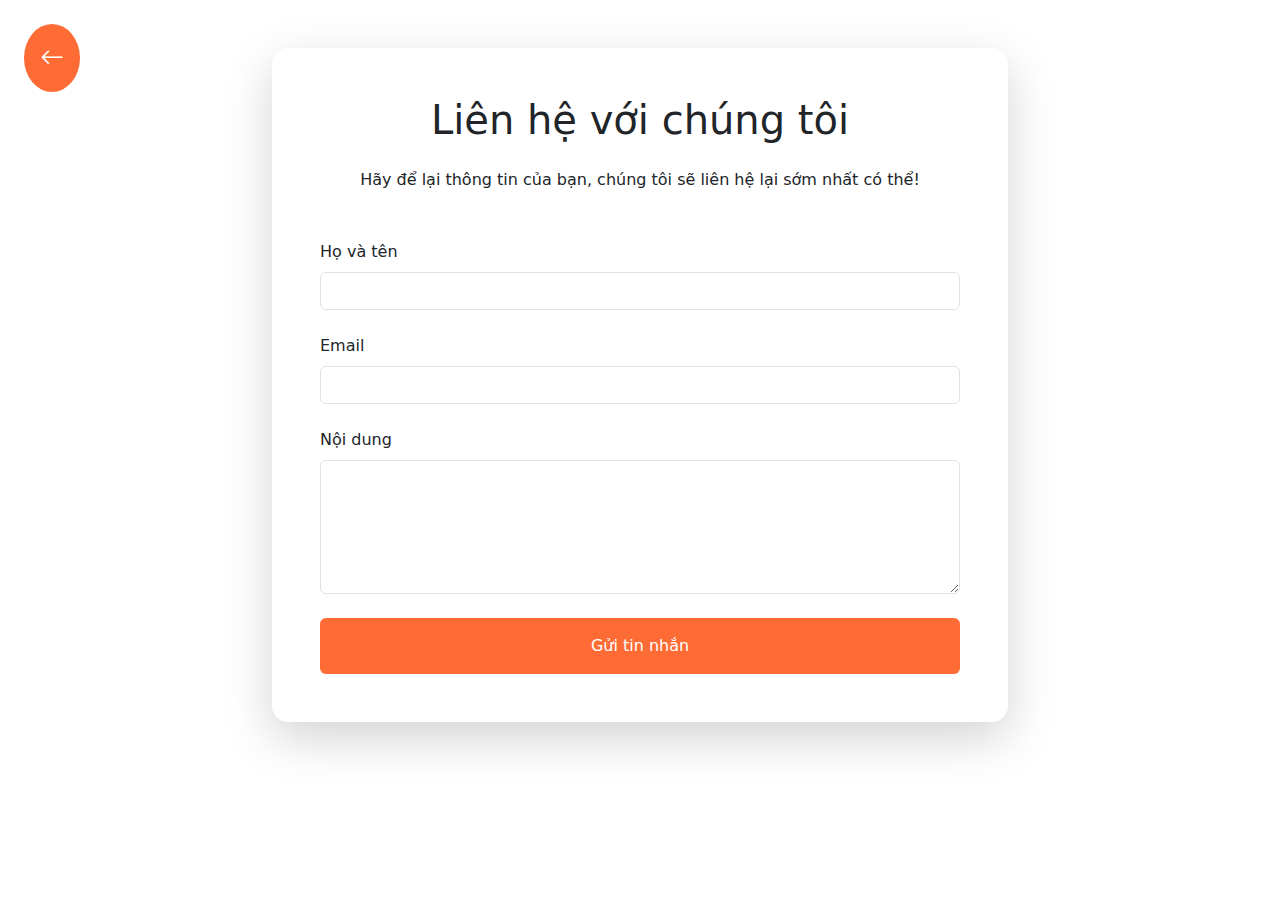
==== contact.html @ 9d49c2b2 "Add files via upload" ====
<!DOCTYPE html>
<html lang="vi">
<head>
    <meta charset="UTF-8">
    <meta name="viewport" content="width=device-width, initial-scale=1.0">
    <title>Liên hệ - Học cùng 7A2</title>
    <link rel="icon" type="image/svg+xml" href="/mortarboard.svg">
    <link href="https://cdn.jsdelivr.net/npm/bootstrap@5.3.2/dist/css/bootstrap.min.css" rel="stylesheet">
    <link href="https://cdn.jsdelivr.net/npm/bootstrap-icons@1.11.1/font/bootstrap-icons.css" rel="stylesheet">
    <link href="/src/style.css" rel="stylesheet">
</head>
<body>
    <!-- Back to Main Menu Button -->
    <div class="position-fixed top-0 start-0 m-4">
        <a href="/" class="btn btn-orange rounded-circle p-3">
            <i class="bi bi-arrow-left fs-4"></i>
        </a>
    </div>

    <div class="container py-5">
        <div class="row justify-content-center">
            <div class="col-lg-8">
                <div class="card border-0 shadow-lg">
                    <div class="card-body p-5">
                        <h1 class="text-center mb-4">Liên hệ với chúng tôi</h1>
                        <p class="text-center mb-5">Hãy để lại thông tin của bạn, chúng tôi sẽ liên hệ lại sớm nhất có thể!</p>
                        
                        <form id="contactForm">
                            <div class="mb-4">
                                <label for="name" class="form-label">Họ và tên</label>
                                <input type="text" class="form-control" id="name" required>
                            </div>
                            <div class="mb-4">
                                <label for="email" class="form-label">Email</label>
                                <input type="email" class="form-control" id="email" required>
                            </div>
                            <div class="mb-4">
                                <label for="message" class="form-label">Nội dung</label>
                                <textarea class="form-control" id="message" rows="5" required></textarea>
                            </div>
                            <button type="submit" class="btn btn-orange w-100 py-3">Gửi tin nhắn</button>
                        </form>
                    </div>
                </div>
            </div>
        </div>
    </div>

    <script src="https://cdn.jsdelivr.net/npm/bootstrap@5.3.2/dist/js/bootstrap.bundle.min.js"></script>
    <script type="module" src="/src/main.js"></script>
</body>
</html>
---- src/style.css ----
:root {
    --orange-primary: #ff6b35;
    --orange-secondary: #ff8659;
    --orange-light: #fff0eb;
}

body {
    font-family: 'Segoe UI', system-ui, -apple-system, sans-serif;
}

/* Custom Colors */
.text-orange {
    color: var(--orange-primary);
}

.bg-orange {
    background-color: var(--orange-primary);
}

/* Buttons */
.btn-orange {
    background-color: var(--orange-primary);
    color: white;
    border: none;
    transition: all 0.3s ease;
}

.btn-orange:hover {
    background-color: var(--orange-secondary);
    color: white;
    transform: translateY(-2px);
}

.btn-outline-orange {
    color: var(--orange-primary);
    border-color: var(--orange-primary);
    transition: all 0.3s ease;
}

.btn-outline-orange:hover {
    background-color: var(--orange-primary);
    color: white;
}

/* Hero Section */
.hero-section {
    background: linear-gradient(135deg, var(--orange-light) 0%, #fff 100%);
    padding: 6rem 0;
}

/* Cards */
.card {
    transition: transform 0.3s ease;
    border-radius: 1rem;
}

.card:hover {
    transform: translateY(-5px);
}

.topic-icon {
    width: 60px;
    height: 60px;
    display: flex;
    align-items: center;
    justify-content: center;
    background-color: var(--orange-light);
    border-radius: 50%;
}

/* Lesson List */
.accordion-button {
    padding: 1rem;
    background-color: white;
    border: none;
    border-radius: 0.5rem !important;
}

.accordion-button:not(.collapsed) {
    background-color: var(--orange-light);
    color: var(--orange-primary);
}

.accordion-item {
    border: 1px solid rgba(0,0,0,.125);
    border-radius: 0.5rem !important;
    margin-bottom: 0.5rem;
}

.lesson-item {
    display: flex;
    align-items: center;
    justify-content: space-between;
    padding: 0.75rem 1rem;
    border-radius: 0.5rem;
    margin-bottom: 0.5rem;
    transition: all 0.3s ease;
    text-decoration: none;
    color: #333;
    cursor: pointer;
}

.lesson-item:hover {
    background-color: var(--orange-light);
}

.lesson-item.active {
    background-color: var(--orange-primary);
    color: white;
}

.lesson-item .lesson-title {
    display: flex;
    align-items: center;
    gap: 0.5rem;
}

.lesson-item .lesson-actions {
    opacity: 0;
    transition: opacity 0.3s ease;
}

.lesson-item:hover .lesson-actions {
    opacity: 1;
}

.completed-lesson {
    color: #198754;
}

/* Lesson Content */
.lesson-content {
    max-width: 800px;
    margin: 0 auto;
}

.lesson-section {
    margin-bottom: 2rem;
}

.lesson-section h2 {
    color: var(--orange-primary);
    font-size: 1.5rem;
}

.lesson-section ul li {
    line-height: 1.6;
}

/* Chat Button */
.chat-button {
    position: fixed;
    bottom: 2rem;
    right: 2rem;
    width: 60px;
    height: 60px;
    border-radius: 50%;
    background-color: var(--orange-primary);
    color: white;
    border: none;
    box-shadow: 0 4px 12px rgba(0, 0, 0, 0.15);
    cursor: pointer;
    display: flex;
    align-items: center;
    justify-content: center;
    font-size: 1.5rem;
    transition: all 0.3s ease;
    z-index: 1000;
}

.chat-button:hover {
    transform: scale(1.1);
    background-color: var(--orange-secondary);
}

/* Animations */
@keyframes fadeIn {
    from {
        opacity: 0;
        transform: translateY(20px);
    }
    to {
        opacity: 1;
        transform: translateY(0);
    }
}

.hero-section h1,
.hero-section p,
.hero-section .btn {
    animation: fadeIn 1s ease-out forwards;
}

/* Responsive Design */
@media (max-width: 768px) {
    .hero-section {
        padding: 4rem 0;
    }
    
    .hero-section h1 {
        font-size: 2.5rem;
    }
    
    .lesson-content {
        padding: 0 1rem;
    }
}
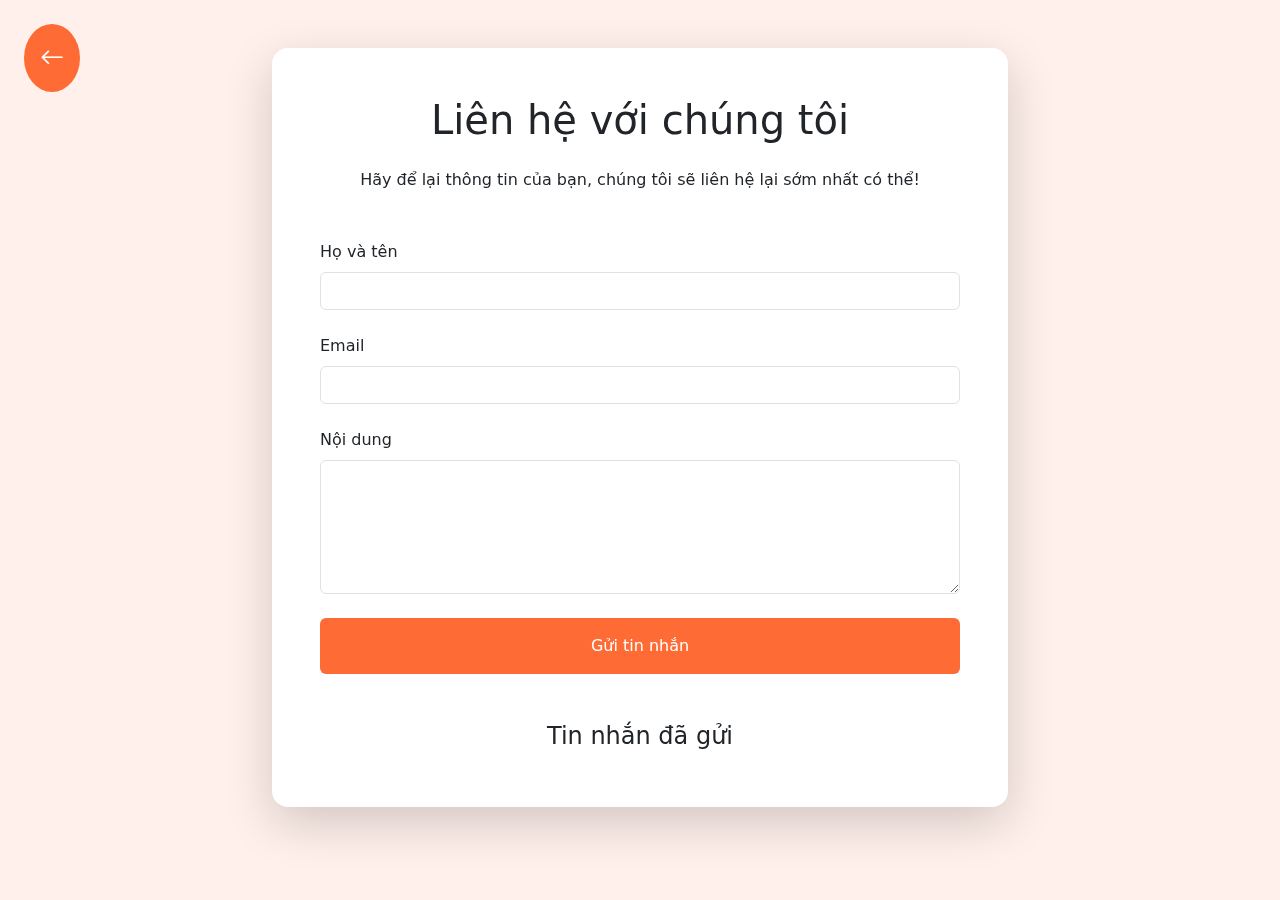
==== commit 48de7da5: "contact.html" ====
--- a/contact.html
+++ b/contact.html
@@ -7,12 +7,12 @@
     <link rel="icon" type="image/svg+xml" href="/mortarboard.svg">
     <link href="https://cdn.jsdelivr.net/npm/bootstrap@5.3.2/dist/css/bootstrap.min.css" rel="stylesheet">
     <link href="https://cdn.jsdelivr.net/npm/bootstrap-icons@1.11.1/font/bootstrap-icons.css" rel="stylesheet">
-    <link href="/src/style.css" rel="stylesheet">
+    <link href="style.css" rel="stylesheet">
 </head>
 <body>
     <!-- Back to Main Menu Button -->
     <div class="position-fixed top-0 start-0 m-4">
-        <a href="/" class="btn btn-orange rounded-circle p-3">
+        <a href="index.html" class="btn btn-orange rounded-circle p-3">
             <i class="bi bi-arrow-left fs-4"></i>
         </a>
     </div>
@@ -40,13 +40,38 @@
                             </div>
                             <button type="submit" class="btn btn-orange w-100 py-3">Gửi tin nhắn</button>
                         </form>
+                        <!-- Phần hiển thị tin nhắn đã gửi -->
+                        <div id="messageList" class="mt-5">
+                            <h4 class="text-center">Tin nhắn đã gửi</h4>
+                            <ul class="list-group" id="messageContainer"></ul>
+                        </div>
                     </div>
                 </div>
             </div>
         </div>
     </div>
+    <script>
+			document.getElementById("contactForm").addEventListener("submit", function(event) {
+            event.preventDefault(); // Ngăn chặn tải lại trang
 
+            // Lấy giá trị từ input
+            let name = document.getElementById("name").value;
+            let email = document.getElementById("email").value;
+            let message = document.getElementById("message").value;
+
+            // Tạo phần tử mới để hiển thị tin nhắn
+            let messageItem = document.createElement("li");
+            messageItem.classList.add("list-group-item");
+            messageItem.innerHTML = `<strong>${name}</strong> (<em>${email}</em>)<br>${message}`;
+
+            // Thêm vào danh sách
+            document.getElementById("messageContainer").appendChild(messageItem);
+
+            // Xóa nội dung trong form
+            document.getElementById("contactForm").reset();
+        });
+    </script>
     <script src="https://cdn.jsdelivr.net/npm/bootstrap@5.3.2/dist/js/bootstrap.bundle.min.js"></script>
-    <script type="module" src="/src/main.js"></script>
+    <script type="module" src="main.js"></script>
 </body>
-</html>+</html>
--- a/style.css
+++ b/style.css
@@ -0,0 +1,224 @@
+/* Import Bootstrap CSS */
+@import url('https://cdn.jsdelivr.net/npm/bootstrap@5.3.0/dist/css/bootstrap.min.css');
+@import url('https://cdn.jsdelivr.net/npm/bootstrap-icons/font/bootstrap-icons.css');
+
+:root {
+    --orange-primary: #ff6b35;
+    --orange-secondary: #ff8659;
+    --orange-light: #fff0eb;
+}
+
+body {
+    font-family: 'Segoe UI', system-ui, -apple-system, sans-serif;
+    background-color: #fff0eb;
+}
+
+/* Custom Colors */
+.text-orange {
+    color: var(--orange-primary);
+}
+
+.bg-orange {
+    background-color: var(--orange-primary);
+}
+
+/* Buttons */
+.btn-orange {
+    background-color: var(--orange-primary);
+    color: white;
+    border: none;
+    transition: all 0.3s ease;
+}
+
+.btn-orange:hover {
+    background-color: var(--orange-secondary);
+    color: white;
+    transform: translateY(-2px);
+}
+
+.btn-orange:focus,
+.btn-outline-orange:focus {
+    box-shadow: 0 0 0 0.2rem rgba(255, 107, 53, 0.5);
+}
+
+.btn-outline-orange {
+    color: var(--orange-primary);
+    border-color: var(--orange-primary);
+    transition: all 0.3s ease;
+}
+
+.btn-outline-orange:hover {
+    background-color: var(--orange-primary);
+    color: white;
+}
+
+/* Hero Section */
+.hero-section {
+    background: linear-gradient(135deg, var(--orange-light) 0%, #fff 100%);
+    padding: 6rem 0;
+}
+
+.hero-section h1,
+.hero-section p,
+.hero-section .btn {
+    animation: fadeIn 1s ease-out forwards;
+    animation-delay: 0.2s;
+}
+
+/* Cards */
+.card {
+    transition: transform 0.3s ease;
+    border-radius: 1rem;
+    will-change: transform;
+}
+
+.card:hover {
+    transform: translateY(-5px);
+}
+
+.topic-icon {
+    width: 60px;
+    height: 60px;
+    display: flex;
+    align-items: center;
+    justify-content: center;
+    background-color: var(--orange-light);
+    border-radius: 50%;
+    transition: background-color 0.3s ease;
+}
+
+.topic-icon:hover {
+    background-color: var(--orange-secondary);
+}
+
+/* Lesson List */
+.accordion-button {
+    padding: 1rem;
+    background-color: white;
+    border: none;
+    overflow: hidden;
+}
+
+.accordion-button:not(.collapsed) {
+    background-color: var(--orange-light);
+    color: var(--orange-primary);
+}
+
+.accordion-item {
+    border: 1px solid rgba(0,0,0,.125);
+    border-radius: 0.5rem;
+    margin-bottom: 0.5rem;
+}
+
+.lesson-item {
+    display: flex;
+    align-items: center;
+    justify-content: space-between;
+    padding: 0.75rem 1rem;
+    border-radius: 0.5rem;
+    margin-bottom: 0.5rem;
+    transition: all 0.3s ease;
+    text-decoration: none;
+    color: #333;
+    cursor: pointer;
+}
+
+.lesson-item:hover {
+    background-color: var(--orange-light);
+}
+
+.lesson-item.active {
+    background-color: var(--orange-primary);
+    color: white;
+}
+
+.lesson-item .lesson-title {
+    display: flex;
+    align-items: center;
+    gap: 0.5rem;
+}
+
+.lesson-item .lesson-actions {
+    opacity: 0;
+    transition: opacity 0.3s ease;
+}
+
+.lesson-item:hover .lesson-actions {
+    opacity: 1;
+}
+
+.completed-lesson {
+    color: #198754;
+}
+
+/* Lesson Content */
+.lesson-content {
+    max-width: 800px;
+    margin: 0 auto;
+}
+
+.lesson-section {
+    margin-bottom: 2rem;
+}
+
+.lesson-section h2 {
+    color: var(--orange-primary);
+    font-size: 1.5rem;
+}
+
+.lesson-section ul li {
+    line-height: 1.6;
+}
+
+/* Chat Button */
+.chat-button {
+    position: fixed;
+    bottom: 2rem;
+    right: 2rem;
+    width: 60px;
+    height: 60px;
+    border-radius: 50%;
+    background-color: var(--orange-primary);
+    color: white;
+    border: none;
+    box-shadow: 0 4px 12px rgba(0, 0, 0, 0.15);
+    cursor: pointer;
+    display: flex;
+    align-items: center;
+    justify-content: center;
+    font-size: 1.5rem;
+    transition: all 0.3s ease;
+    z-index: 9999;
+}
+
+.chat-button:hover {
+    transform: scale(1.1);
+    background-color: var(--orange-secondary);
+}
+
+/* Animations */
+@keyframes fadeIn {
+    from {
+        opacity: 0;
+        transform: translateY(20px);
+    }
+    to {
+        opacity: 1;
+        transform: translateY(0);
+    }
+}
+
+/* Responsive Design */
+@media (max-width: 768px) {
+    .hero-section {
+        padding: 4rem 0;
+    }
+    
+    .hero-section h1 {
+        font-size: 2.5rem;
+    }
+    
+    .lesson-content {
+        padding: 0 1rem;
+    }
+}
